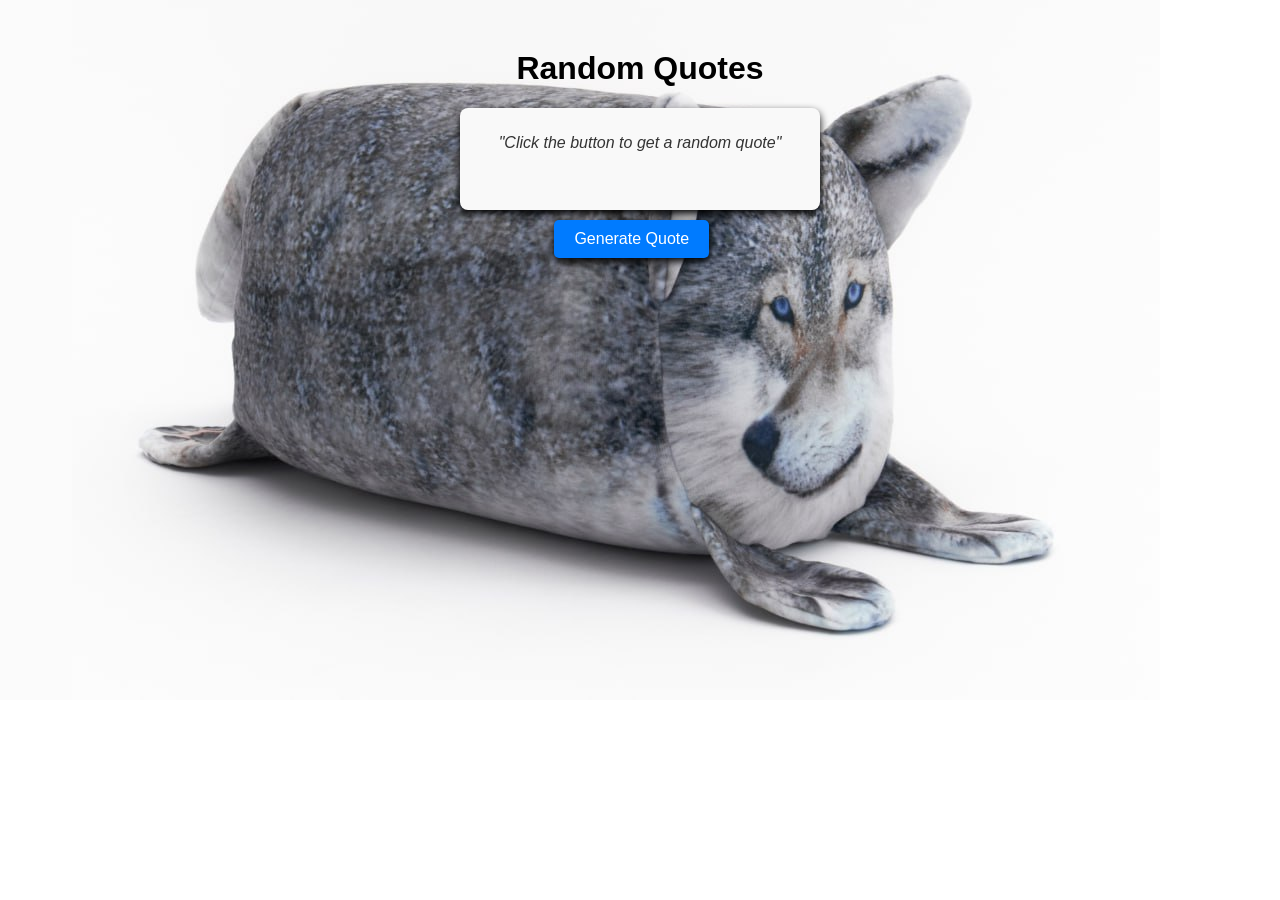
==== index.html @ ba08bb92 "Replace quotes, replace favorite quotes button and styles" ====
<!DOCTYPE html>
<html lang="en">
  <head>
    <meta charset="UTF-8" />
    <meta name="viewport" content="width=device-width, initial-scale=1.0" />
    <title>Random Quotes</title>
    <link
      rel="stylesheet"
      href="https://cdnjs.cloudflare.com/ajax/libs/font-awesome/6.0.0-beta3/css/all.min.css"
    />
    <link rel="stylesheet" href="/src/styles.css" />
  </head>

  <body>
    <div class="container">
      <h1>Random Quotes</h1>
      <div class="text">
        <p id="quote" class="quote">Click the button to get a random quote</p>
        <p id="author" class="author"></p>
      </div>
      <button id="generate-btn" class="btn">Generate Quote</button>
      <button id="toggle-favorite-btn"><i></i></button>
    </div>
    <div class="favorites-container" id="favorites-container"></div>
    <script type="module" src="/src/script.js"></script>
  </body>
</html>
---- src/styles.css ----
body {
  font-family: Arial, sans-serif;
  background-image: url('/src/wolf.jpeg');
  background-repeat: no-repeat;

  color: black;
}

.text {
  display: flex;
  flex-direction: column;
  justify-content: center;
  align-items: center;
  background-color: #f9f9f9;
  color: #333;
  padding: 10px 0px;
  margin: 10px;
  border-radius: 8px;
  box-shadow: 0 4px 8px rgba(0, 0, 0, 1);
}

.container {
  max-width: 30%;
  margin: 50px auto;
  text-align: center;
}

.btn {
  padding: 10px 20px;
  font-size: 16px;
  background-color: #007bff;
  color: #fff;
  border: none;
  cursor: pointer;
  border-radius: 5px;
  box-shadow: 0 4px 8px rgba(0, 0, 0, 1);
}

.btn:hover {
  background-color: #0056b3;
}

p {
  text-align: center;
}

.quote {
  font-style: italic;
}

.quote::before,
.quote::after {
  content: '"';
}

#toggle-favorite-btn {
  background: none;
  border: none;
  font-size: 24px;
  cursor: pointer;
  box-shadow: 0 4px 8px rgba(0, 0, 0, 1);
}
.active {
  color: red;
}

.author {
  font-weight: bolder;
}

.favorites-container {
  display: flex;
  flex-wrap: wrap;
  justify-content: center;
}

.favorite-card {
  background-color: #f9f9f9;
  color: #333;
  justify-content: center;
  align-items: center;
  padding: 10px 20px;
  margin: 10px;
  border-radius: 8px;
  box-shadow: 0 4px 8px rgba(0, 0, 0, 1);
  width: 25%;
}
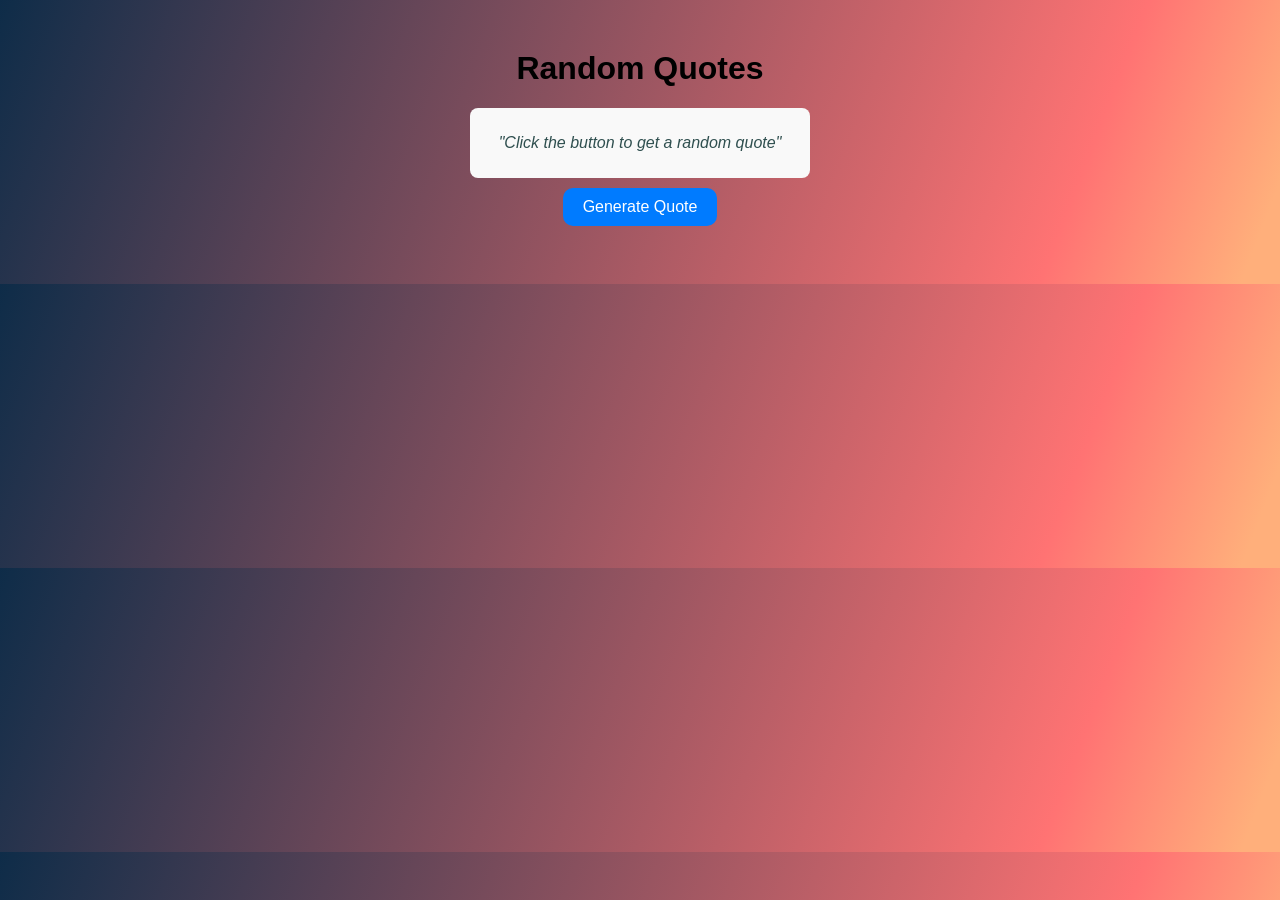
==== commit ed5e8ebd: "Replacing the background, styles, and correcting the icon" ====
--- a/index.html
+++ b/index.html
@@ -19,7 +19,7 @@
         <p id="author" class="author"></p>
       </div>
       <button id="generate-btn" class="btn">Generate Quote</button>
-      <button id="toggle-favorite-btn"><i></i></button>
+      <i id="toggle-favorite-btn"></i>
     </div>
     <div class="favorites-container" id="favorites-container"></div>
     <script type="module" src="/src/script.js"></script>
--- a/src/styles.css
+++ b/src/styles.css
@@ -1,28 +1,27 @@
 body {
   font-family: Arial, sans-serif;
-  background-image: url('/src/wolf.jpeg');
-  background-repeat: no-repeat;
+  background: linear-gradient(
+    111.1deg,
+    rgb(0, 40, 70) -4.8%,
+    rgb(255, 115, 115) 82.7%,
+    rgb(255, 175, 123) 97.2%
+  );
+}
 
-  color: black;
+.container {
+  max-width: 600px;
+  margin: 50px auto;
+  text-align: center;
 }
 
 .text {
-  display: flex;
-  flex-direction: column;
-  justify-content: center;
-  align-items: center;
   background-color: #f9f9f9;
-  color: #333;
-  padding: 10px 0px;
-  margin: 10px;
+  color: darkslategray;
+
+  padding: 10px 20px;
+  margin: 10px auto;
   border-radius: 8px;
-  box-shadow: 0 4px 8px rgba(0, 0, 0, 1);
-}
-
-.container {
-  max-width: 30%;
-  margin: 50px auto;
-  text-align: center;
+  width: 50%;
 }
 
 .btn {
@@ -32,16 +31,21 @@
   color: #fff;
   border: none;
   cursor: pointer;
-  border-radius: 5px;
-  box-shadow: 0 4px 8px rgba(0, 0, 0, 1);
+  border-radius: 10px;
 }
 
 .btn:hover {
   background-color: #0056b3;
 }
 
-p {
-  text-align: center;
+#toggle-favorite-btn {
+  display: none;
+}
+
+.fa-heart {
+  color: red;
+  margin-left: 15px;
+  border: 4px;
 }
 
 .quote {
@@ -53,21 +57,6 @@
   content: '"';
 }
 
-#toggle-favorite-btn {
-  background: none;
-  border: none;
-  font-size: 24px;
-  cursor: pointer;
-  box-shadow: 0 4px 8px rgba(0, 0, 0, 1);
-}
-.active {
-  color: red;
-}
-
-.author {
-  font-weight: bolder;
-}
-
 .favorites-container {
   display: flex;
   flex-wrap: wrap;
@@ -76,12 +65,15 @@
 
 .favorite-card {
   background-color: #f9f9f9;
-  color: #333;
-  justify-content: center;
-  align-items: center;
+  color: darkslategray;
+  text-align: center;
   padding: 10px 20px;
   margin: 10px;
   border-radius: 8px;
-  box-shadow: 0 4px 8px rgba(0, 0, 0, 1);
   width: 25%;
 }
+
+.author {
+  font-style: italic;
+  font-weight: 900;
+}
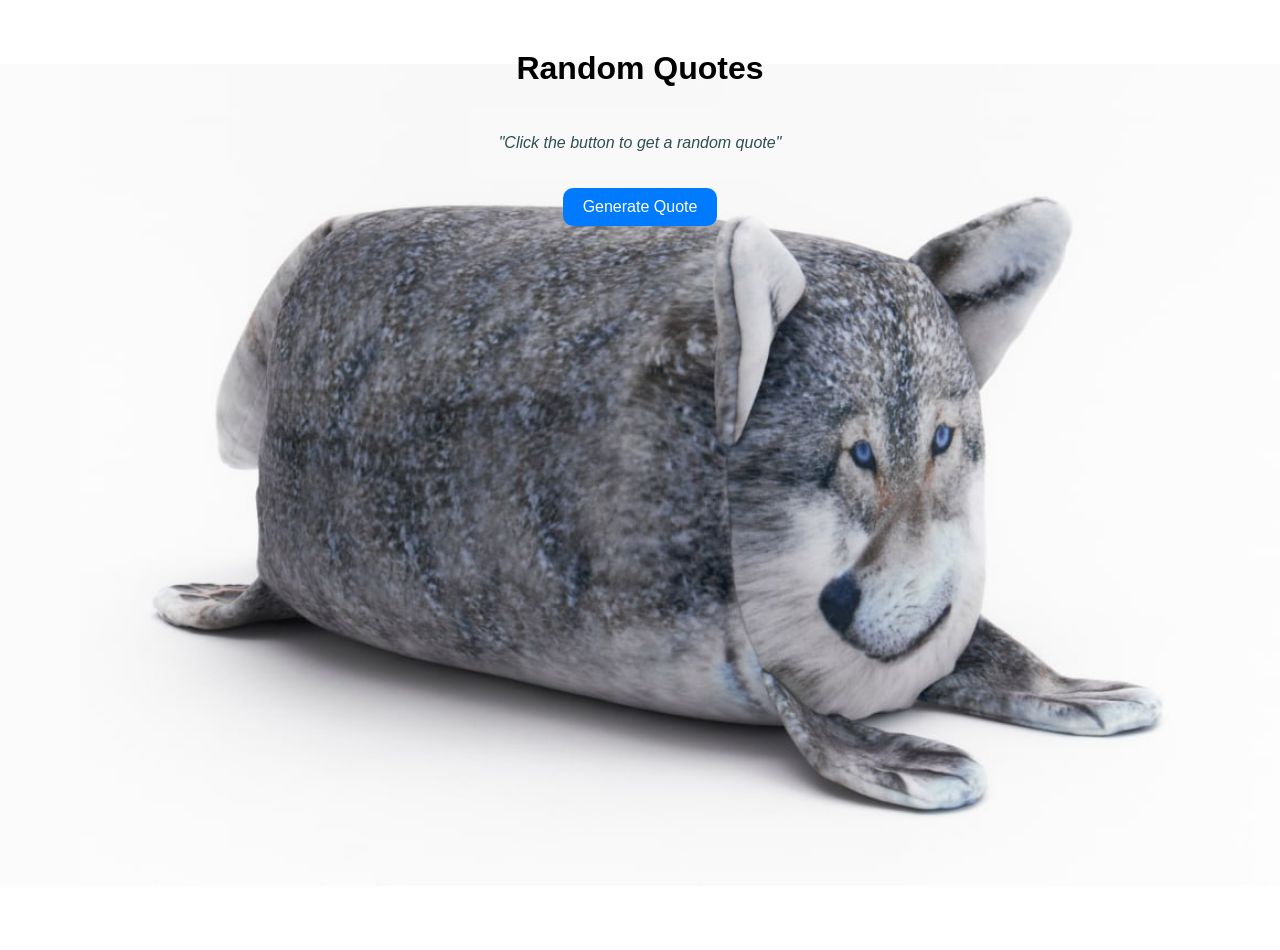
==== commit d9e48e91: "Favorites button and refactoring" ====
--- a/index.html
+++ b/index.html
@@ -8,20 +8,22 @@
       rel="stylesheet"
       href="https://cdnjs.cloudflare.com/ajax/libs/font-awesome/6.0.0-beta3/css/all.min.css"
     />
-    <link rel="stylesheet" href="/src/styles.css" />
+    <link rel="stylesheet" href="/styles.css" />
   </head>
 
   <body>
-    <div class="container">
-      <h1>Random Quotes</h1>
-      <div class="text">
-        <p id="quote" class="quote">Click the button to get a random quote</p>
-        <p id="author" class="author"></p>
+    <div class="main">
+      <div class="container">
+        <h1>Random Quotes</h1>
+        <div class="text">
+          <p id="quote" class="quote">Click the button to get a random quote</p>
+          <p id="author" class="author"></p>
+        </div>
+        <button id="generate-btn" class="btn">Generate Quote</button>
+        <i id="toggle-favorite-btn"></i>
       </div>
-      <button id="generate-btn" class="btn">Generate Quote</button>
-      <i id="toggle-favorite-btn"></i>
+      <div class="favorites-container" id="favorites-container"></div>
     </div>
-    <div class="favorites-container" id="favorites-container"></div>
-    <script type="module" src="/src/script.js"></script>
+    <script type="module" src="/index.js"></script>
   </body>
 </html>
--- a/styles.css
+++ b/styles.css
@@ -0,0 +1,84 @@
+html,
+body {
+  font-family: Arial, sans-serif;
+  /* background: linear-gradient(
+    111.1deg,
+    rgb(0, 40, 70) -4.8%,
+    rgb(255, 115, 115) 82.7%,
+    rgb(255, 175, 123) 97.2%
+  ); */
+  background: url(/src/images/wolf.jpeg) center center / contain no-repeat;
+  height: 100vh;
+  width: 100vw;
+  padding: 0;
+  margin: 0;
+}
+.container {
+  max-width: 600px;
+  margin: 50px auto;
+  text-align: center;
+}
+
+.text {
+  background-color: #f9f9f9;
+  color: darkslategray;
+
+  padding: 10px 20px;
+  margin: 10px auto;
+  border-radius: 8px;
+  width: 50%;
+}
+
+.btn {
+  padding: 10px 20px;
+  font-size: 16px;
+  background-color: #007bff;
+  color: #fff;
+  border: none;
+  cursor: pointer;
+  border-radius: 10px;
+}
+
+.btn:hover {
+  background-color: #0056b3;
+}
+
+#toggle-favorite-btn {
+  display: none;
+}
+
+.fa-heart {
+  color: red;
+  margin-left: 15px;
+  border: 4px;
+}
+
+.quote {
+  font-style: italic;
+}
+
+.quote::before,
+.quote::after {
+  content: '"';
+}
+
+.favorites-container {
+  display: flex;
+  flex-wrap: wrap;
+  justify-content: center;
+}
+
+.favorite-card {
+  background-color: #f9f9f9;
+  color: darkslategray;
+  text-align: center;
+  padding: 10px 20px;
+  margin: 10px;
+  border-radius: 8px;
+  width: 25%;
+}
+
+.author {
+  font-style: italic;
+  font-weight: 900;
+}
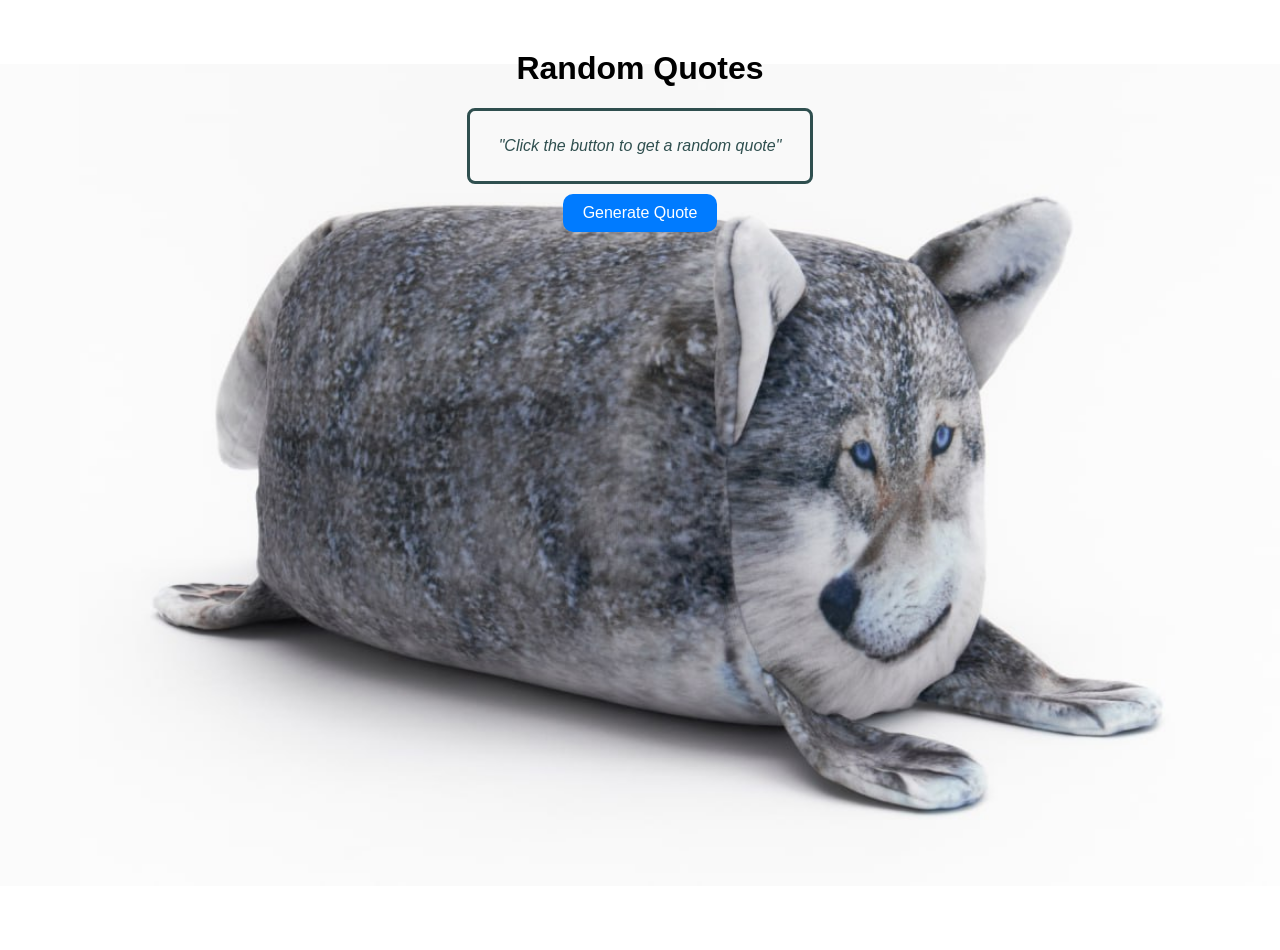
==== commit 2dd571ef: "fix" ====
--- a/index.html
+++ b/index.html
@@ -8,7 +8,7 @@
       rel="stylesheet"
       href="https://cdnjs.cloudflare.com/ajax/libs/font-awesome/6.0.0-beta3/css/all.min.css"
     />
-    <link rel="stylesheet" href="/styles.css" />
+    <link rel="stylesheet" href="./styles.css" />
   </head>
 
   <body>
@@ -24,6 +24,6 @@
       </div>
       <div class="favorites-container" id="favorites-container"></div>
     </div>
-    <script type="module" src="/index.js"></script>
+    <script type="module" src="./index.js"></script>
   </body>
 </html>
--- a/styles.css
+++ b/styles.css
@@ -27,6 +27,7 @@
   margin: 10px auto;
   border-radius: 8px;
   width: 50%;
+  border: solid;
 }
 
 .btn {
@@ -74,6 +75,7 @@
   text-align: center;
   padding: 10px 20px;
   margin: 10px;
+  border: solid;
   border-radius: 8px;
   width: 25%;
 }
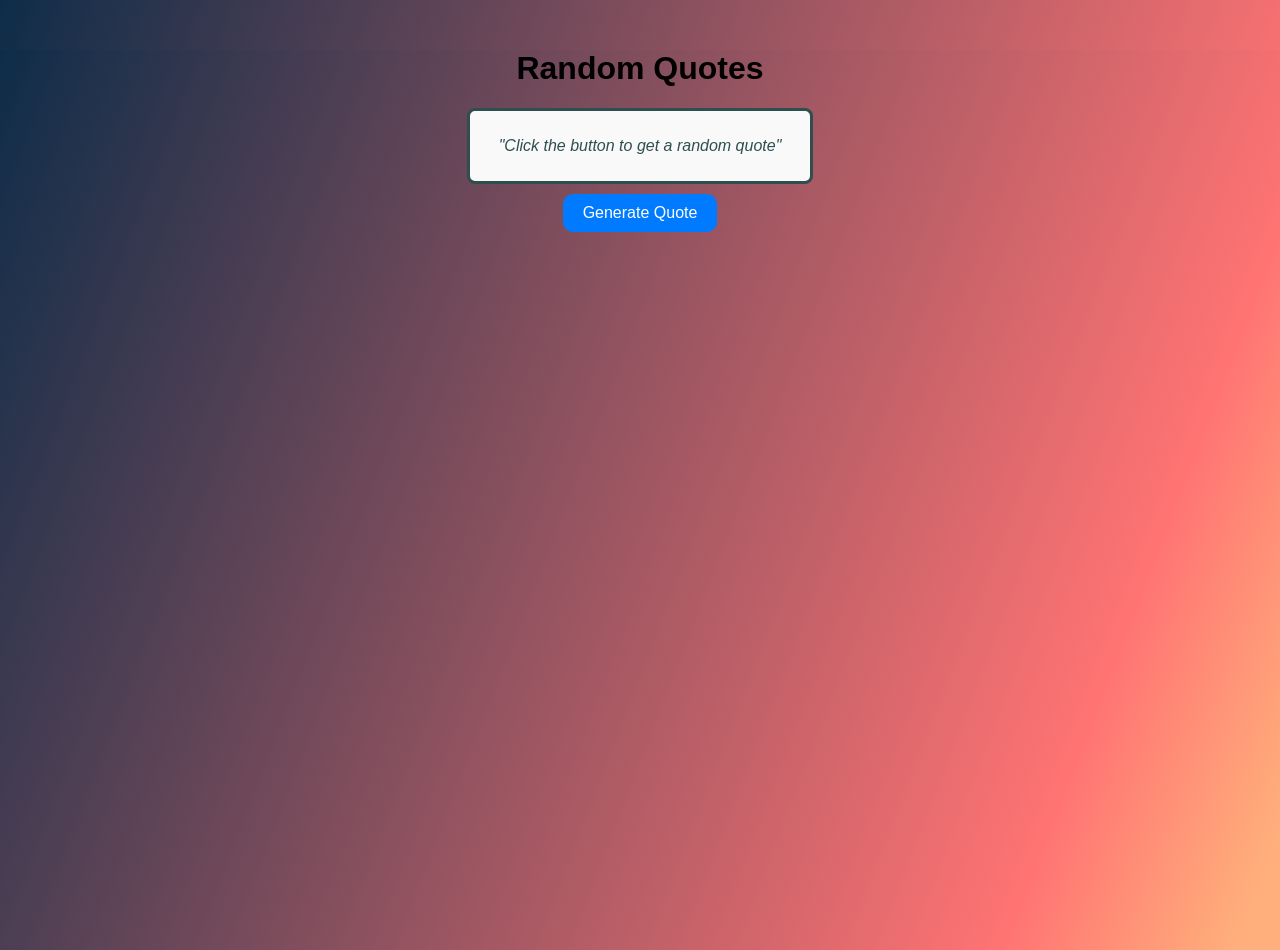
==== commit d1367811: "Refactoring - favorites and quote models" ====
--- a/index.html
+++ b/index.html
@@ -8,7 +8,7 @@
       rel="stylesheet"
       href="https://cdnjs.cloudflare.com/ajax/libs/font-awesome/6.0.0-beta3/css/all.min.css"
     />
-    <link rel="stylesheet" href="./styles.css" />
+    <link rel="stylesheet" href="/styles.css" />
   </head>
 
   <body>
@@ -24,6 +24,6 @@
       </div>
       <div class="favorites-container" id="favorites-container"></div>
     </div>
-    <script type="module" src="./index.js"></script>
+    <script type="module" src="/index.js"></script>
   </body>
 </html>
--- a/styles.css
+++ b/styles.css
@@ -1,18 +1,19 @@
 html,
 body {
   font-family: Arial, sans-serif;
-  /* background: linear-gradient(
+  background: linear-gradient(
     111.1deg,
     rgb(0, 40, 70) -4.8%,
     rgb(255, 115, 115) 82.7%,
     rgb(255, 175, 123) 97.2%
-  ); */
-  background: url(/src/images/wolf.jpeg) center center / contain no-repeat;
+  );
+  /* background: url('/src/images/wolf.jpeg') center center / contain no-repeat; */
   height: 100vh;
   width: 100vw;
   padding: 0;
   margin: 0;
 }
+
 .container {
   max-width: 600px;
   margin: 50px auto;
@@ -46,6 +47,7 @@
 
 #toggle-favorite-btn {
   display: none;
+  cursor: pointer;
 }
 
 .fa-heart {
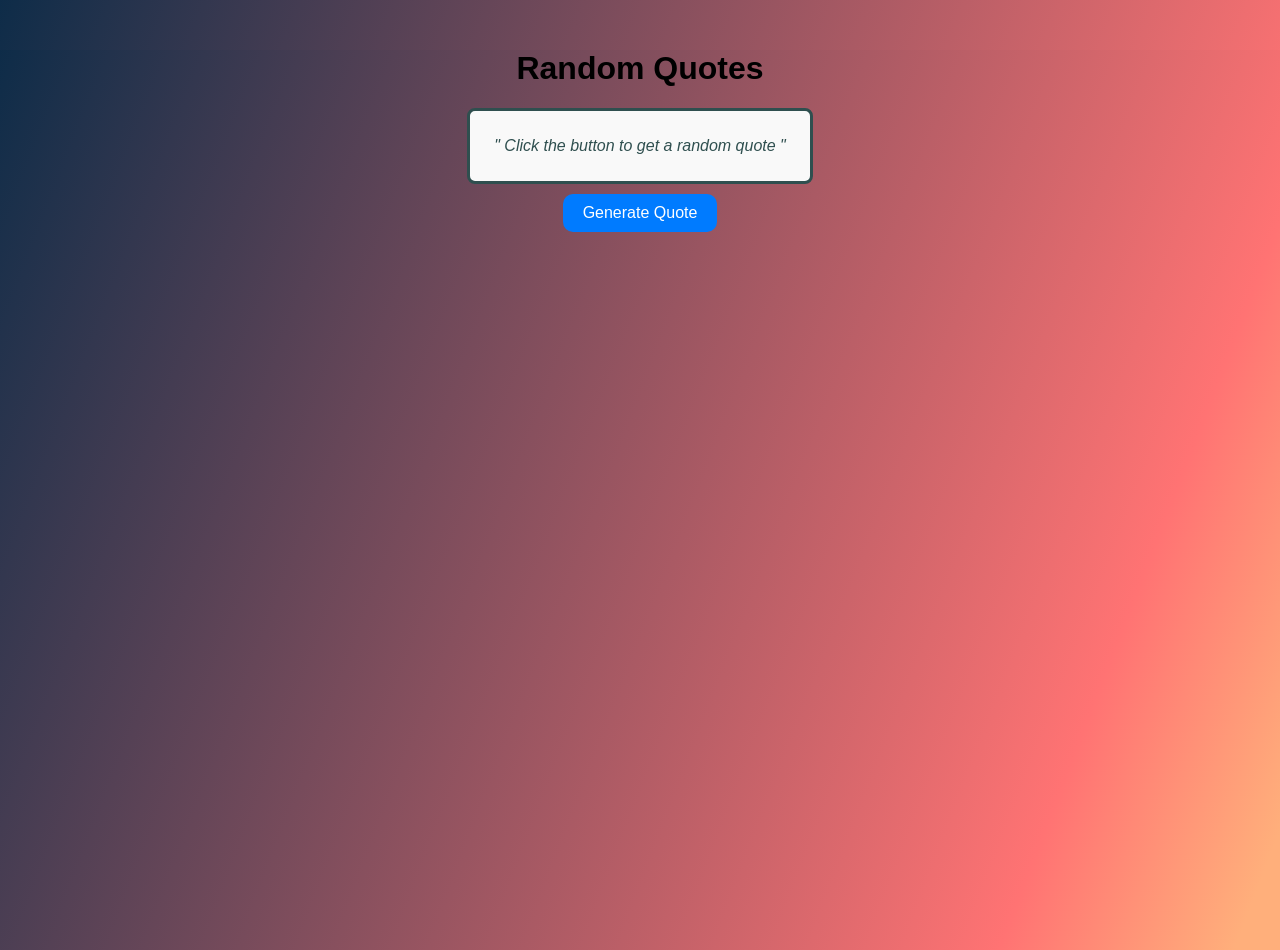
==== commit d29ad538: "Remove specific favorite quote and fix bags" ====
--- a/index.html
+++ b/index.html
@@ -8,22 +8,24 @@
       rel="stylesheet"
       href="https://cdnjs.cloudflare.com/ajax/libs/font-awesome/6.0.0-beta3/css/all.min.css"
     />
-    <link rel="stylesheet" href="/styles.css" />
+    <link rel="stylesheet" href="styles.css" />
   </head>
 
   <body>
     <div class="main">
       <div class="container">
         <h1>Random Quotes</h1>
-        <div class="text">
-          <p id="quote" class="quote">Click the button to get a random quote</p>
-          <p id="author" class="author"></p>
+        <div id="quote">
+          <p id="quote-text" class="quote-text">
+            Click the button to get a random quote
+          </p>
+          <p id="quote-author" class="quote-author"></p>
         </div>
         <button id="generate-btn" class="btn">Generate Quote</button>
-        <i id="toggle-favorite-btn"></i>
+        <i id="favorite-btn"></i>
       </div>
       <div class="favorites-container" id="favorites-container"></div>
     </div>
-    <script type="module" src="/index.js"></script>
+    <script type="module" src="index.js"></script>
   </body>
 </html>
--- a/styles.css
+++ b/styles.css
@@ -20,10 +20,9 @@
   text-align: center;
 }
 
-.text {
+#quote {
   background-color: #f9f9f9;
   color: darkslategray;
-
   padding: 10px 20px;
   margin: 10px auto;
   border-radius: 8px;
@@ -45,7 +44,7 @@
   background-color: #0056b3;
 }
 
-#toggle-favorite-btn {
+#favorite-btn {
   display: none;
   cursor: pointer;
 }
@@ -56,12 +55,24 @@
   border: 4px;
 }
 
-.quote {
+.close-btn {
+  position: absolute;
+  top: 15px;
+  right: 8px;
+  cursor: pointer;
+  color: #888;
+}
+
+.close-btn:hover {
+  color: #333;
+}
+
+.quote-text {
   font-style: italic;
 }
 
-.quote::before,
-.quote::after {
+.quote-text::before,
+.quote-text::after {
   content: '"';
 }
 
@@ -72,6 +83,7 @@
 }
 
 .favorite-card {
+  position: relative;
   background-color: #f9f9f9;
   color: darkslategray;
   text-align: center;
@@ -82,7 +94,7 @@
   width: 25%;
 }
 
-.author {
+.quote-author {
   font-style: italic;
   font-weight: 900;
 }
